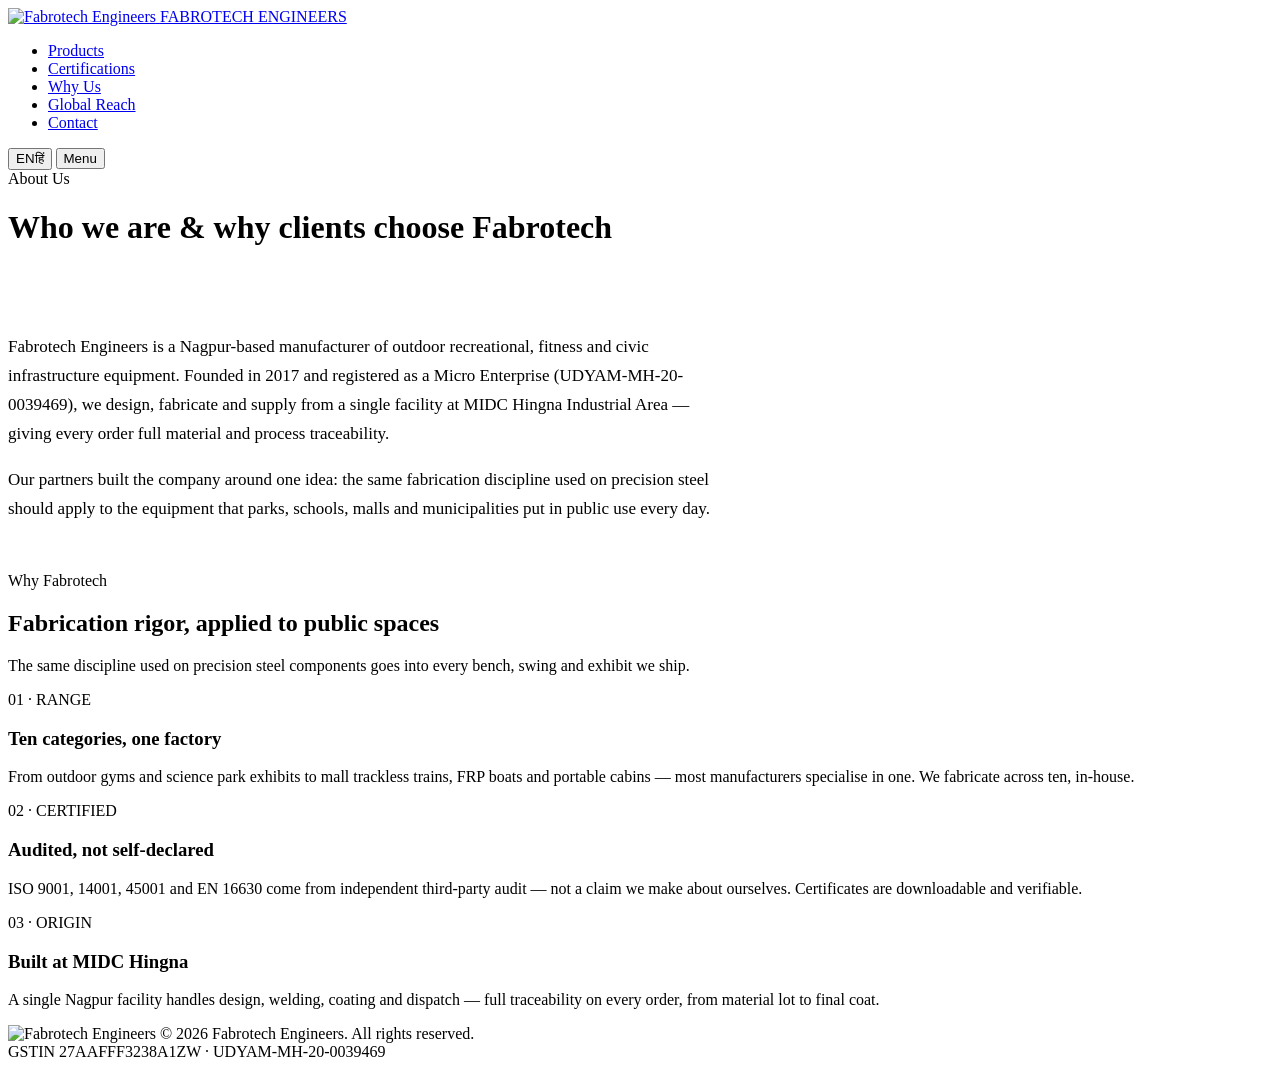
==== about.html @ 3c34dd26 "Add files via upload" ====
<!DOCTYPE html>
<html lang="en">
<head>
<meta charset="UTF-8">
<meta name="viewport" content="width=device-width, initial-scale=1.0">
<title>About Us — Why Fabrotech | Fabrotech Engineers, Nagpur</title>
<meta name="description" content="Learn why clients choose Fabrotech Engineers — fabrication rigor, ISO-certified manufacturing, and full traceability from our MIDC Hingna facility in Nagpur.">
<link rel="canonical" href="https://fabrotechengineers.in/about.html">
<link rel="icon" type="image/png" href="assets/logo.png">
<link rel="preconnect" href="https://fonts.googleapis.com">
<link rel="preconnect" href="https://fonts.gstatic.com" crossorigin>
<link href="https://fonts.googleapis.com/css2?family=Playfair+Display:wght@500;700;800&family=Poppins:wght@300;400;500;600;700&family=IBM+Plex+Mono:wght@400;500&display=swap" rel="stylesheet">
<link rel="stylesheet" href="css/styles.css">
</head>
<body>

<div class="scroll-rule"><div class="scroll-rule-fill" id="scrollFill"></div></div>

<header>
  <div class="navbar">
    <a href="index.html" class="logo">
      <img class="logo-img" src="assets/logo.png" alt="Fabrotech Engineers">
      <span class="logo-text">FABROTECH ENGINEERS</span>
    </a>
    <nav aria-label="Primary">
      <ul id="navMenu">
        <li><a href="products.html" data-en="Products" data-hi="उत्पाद">Products</a></li>
        <li><a href="certifications.html" data-en="Certifications" data-hi="प्रमाणन">Certifications</a></li>
        <li><a href="about.html" class="active" data-en="Why Us" data-hi="क्यों हम">Why Us</a></li>
        <li><a href="reach.html" data-en="Global Reach" data-hi="वैश्विक विस्तार">Global Reach</a></li>
        <li><a href="contact.html" data-en="Contact" data-hi="संपर्क">Contact</a></li>
      </ul>
    </nav>
    <div class="nav-right">
      <button class="lang-toggle" id="langToggle" type="button" role="switch" aria-checked="false" aria-label="Switch to Hindi"><span>EN</span><span>हिं</span></button>
      <button class="navmenu-toggle" id="navMenuToggle" type="button" aria-label="Open navigation menu" aria-controls="navMenu" aria-expanded="false">Menu</button>
    </div>
  </div>
</header>

<div class="page-hero">
  <div class="wrap">
    <span class="eyebrow mono" data-en="About Us" data-hi="हमारे बारे में">About Us</span>
    <h1 data-en="Who we are &amp; why clients choose Fabrotech" data-hi="हम कौन हैं और ग्राहक फैब्रोटेक क्यों चुनते हैं">Who we are &amp; why clients choose Fabrotech</h1>
  </div>
</div>

<section id="about" style="padding-top:48px;">
  <div class="wrap">
    <div class="reveal" style="max-width:720px; margin-bottom:48px;">
      <p class="lede" style="font-size:17px; line-height:1.7;" data-en="Fabrotech Engineers is a Nagpur-based manufacturer of outdoor recreational, fitness and civic infrastructure equipment. Founded in 2017 and registered as a Micro Enterprise (UDYAM-MH-20-0039469), we design, fabricate and supply from a single facility at MIDC Hingna Industrial Area — giving every order full material and process traceability." data-hi="फैब्रोटेक इंजीनियर्स नागपुर स्थित आउटडोर मनोरंजक, फिटनेस और नागरिक अवसंरचना उपकरणों का निर्माता है। 2017 में स्थापित और सूक्ष्म उद्यम (UDYAM-MH-20-0039469) के रूप में पंजीकृत, हम MIDC हिंगणा औद्योगिक क्षेत्र की एक सुविधा से डिज़ाइन, निर्माण और आपूर्ति करते हैं — हर ऑर्डर पर पूरी सामग्री और प्रक्रिया ट्रेसेबिलिटी के साथ।">Fabrotech Engineers is a Nagpur-based manufacturer of outdoor recreational, fitness and civic infrastructure equipment. Founded in 2017 and registered as a Micro Enterprise (UDYAM-MH-20-0039469), we design, fabricate and supply from a single facility at MIDC Hingna Industrial Area — giving every order full material and process traceability.</p>
      <p class="lede" style="font-size:17px; line-height:1.7; margin-top:18px;" data-en="Our partners built the company around one idea: the same fabrication discipline used on precision steel should apply to the equipment that parks, schools, malls and municipalities put in public use every day." data-hi="हमारे भागीदारों ने कंपनी को एक विचार के इर्द-गिर्द बनाया: सटीक स्टील पर लागू होने वाली निर्माण अनुशासन वही होनी चाहिए जो पार्क, स्कूल, मॉल और नगरपालिकाएँ रोज़ सार्वजनिक उपयोग में लाती हैं।">Our partners built the company around one idea: the same fabrication discipline used on precision steel should apply to the equipment that parks, schools, malls and municipalities put in public use every day.</p>
    </div>

    <div class="section-head reveal">
      <span class="eyebrow mono" data-en="Why Fabrotech" data-hi="फैब्रोटेक क्यों">Why Fabrotech</span>
      <h2 data-en="Fabrication rigor, applied to public spaces" data-hi="सार्वजनिक स्थानों के लिए निर्माण की सटीकता">Fabrication rigor, applied to public spaces</h2>
      <p data-en="The same discipline used on precision steel components goes into every bench, swing and exhibit we ship." data-hi="जो सटीकता स्टील के हर घटक में प्रयोग होती है, वही अनुशासन हर बेंच, झूले और प्रदर्शनी में भी है।">The same discipline used on precision steel components goes into every bench, swing and exhibit we ship.</p>
    </div>
    <div class="why-grid">
      <div class="why-card reveal">
        <span class="tag mono">01 · RANGE</span>
        <h3 data-en="Ten categories, one factory" data-hi="दस श्रेणियाँ, एक फैक्ट्री">Ten categories, one factory</h3>
        <p data-en="From outdoor gyms and science park exhibits to mall trackless trains, FRP boats and portable cabins — most manufacturers specialise in one. We fabricate across ten, in-house." data-hi="आउटडोर जिम और साइंस पार्क एग्जीबिट से लेकर मॉल ट्रैकलेस ट्रेन, FRP बोट और पोर्टेबल केबिन तक — ज़्यादातर निर्माता एक श्रेणी में विशेषज्ञ होते हैं। हम दस श्रेणियों में इन-हाउस निर्माण करते हैं।">From outdoor gyms and science park exhibits to mall trackless trains, FRP boats and portable cabins — most manufacturers specialise in one. We fabricate across ten, in-house.</p>
      </div>
      <div class="why-card reveal">
        <span class="tag mono">02 · CERTIFIED</span>
        <h3 data-en="Audited, not self-declared" data-hi="ऑडिट किया गया, स्व-घोषित नहीं">Audited, not self-declared</h3>
        <p data-en="ISO 9001, 14001, 45001 and EN 16630 come from independent third-party audit — not a claim we make about ourselves. Certificates are downloadable and verifiable." data-hi="ISO 9001, 14001, 45001 और EN 16630 स्वतंत्र तृतीय-पक्ष ऑडिट से प्राप्त हैं — यह कोई स्व-दावा नहीं है। प्रमाणपत्र डाउनलोड योग्य और सत्यापन योग्य हैं।">ISO 9001, 14001, 45001 and EN 16630 come from independent third-party audit — not a claim we make about ourselves. Certificates are downloadable and verifiable.</p>
      </div>
      <div class="why-card reveal">
        <span class="tag mono">03 · ORIGIN</span>
        <h3 data-en="Built at MIDC Hingna" data-hi="MIDC हिंगणा में निर्मित">Built at MIDC Hingna</h3>
        <p data-en="A single Nagpur facility handles design, welding, coating and dispatch — full traceability on every order, from material lot to final coat." data-hi="डिज़ाइन, वेल्डिंग, कोटिंग और डिस्पैच — सब कुछ नागपुर की एक ही सुविधा में, सामग्री लॉट से अंतिम कोट तक पूरी ट्रेसेबिलिटी के साथ।">A single Nagpur facility handles design, welding, coating and dispatch — full traceability on every order, from material lot to final coat.</p>
      </div>
    </div>
  </div>
</section>

<footer>
  <div class="wrap">
    <div class="foot-brand">
      <img src="assets/logo.png" alt="Fabrotech Engineers" style="height:26px;width:auto;">
      <span>© 2026 Fabrotech Engineers. All rights reserved.</span>
    </div>
    <span class="mono">GSTIN 27AAFFF3238A1ZW · UDYAM-MH-20-0039469</span>
  </div>
</footer>

<script src="js/main.js"></script>
</body>
</html>
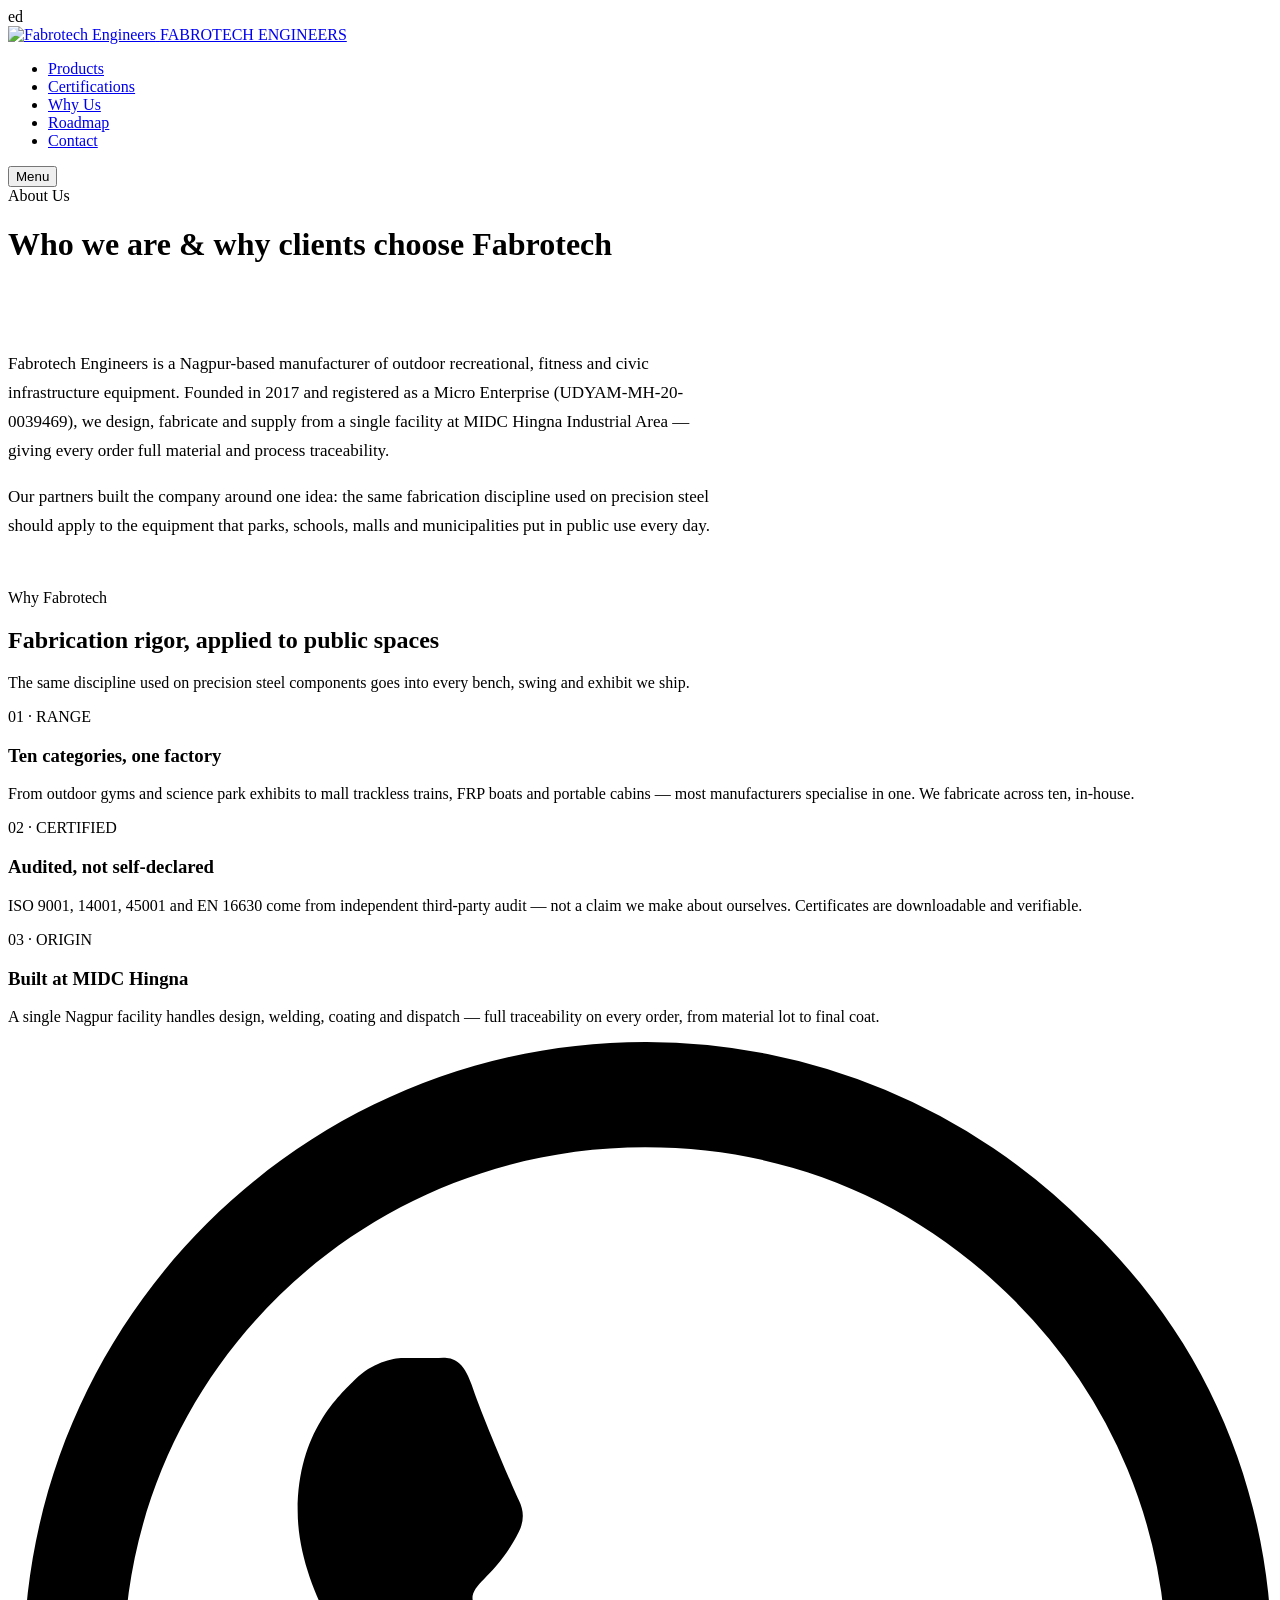
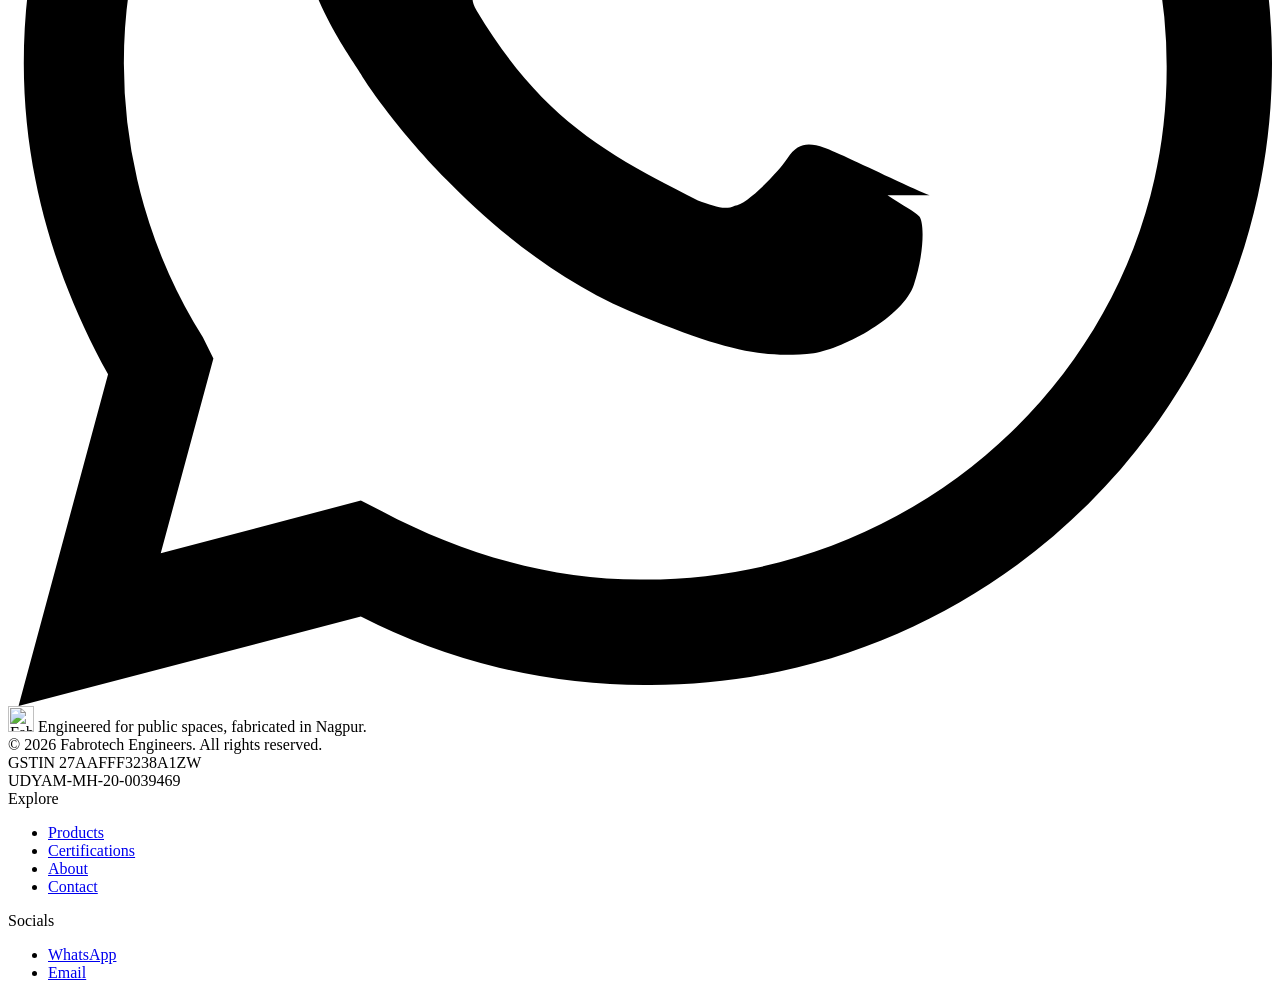
==== commit e84a1627: "Add files via upload" ====
--- a/about.html
+++ b/about.html
@@ -1,4 +1,4 @@
-<!DOCTYPE html>
+ed <!DOCTYPE html>
 <html lang="en">
 <head>
 <meta charset="UTF-8">
@@ -27,12 +27,11 @@
         <li><a href="products.html" data-en="Products" data-hi="उत्पाद">Products</a></li>
         <li><a href="certifications.html" data-en="Certifications" data-hi="प्रमाणन">Certifications</a></li>
         <li><a href="about.html" class="active" data-en="Why Us" data-hi="क्यों हम">Why Us</a></li>
-        <li><a href="reach.html" data-en="Global Reach" data-hi="वैश्विक विस्तार">Global Reach</a></li>
+        <li><a href="reach.html" data-en="Roadmap" data-hi="रोडमैप">Roadmap</a></li>
         <li><a href="contact.html" data-en="Contact" data-hi="संपर्क">Contact</a></li>
       </ul>
     </nav>
     <div class="nav-right">
-      <button class="lang-toggle" id="langToggle" type="button" role="switch" aria-checked="false" aria-label="Switch to Hindi"><span>EN</span><span>हिं</span></button>
       <button class="navmenu-toggle" id="navMenuToggle" type="button" aria-label="Open navigation menu" aria-controls="navMenu" aria-expanded="false">Menu</button>
     </div>
   </div>
@@ -77,13 +76,14 @@
   </div>
 </section>
 
+<a class="whatsapp-fab" href="https://wa.me/?text=Hello%20Fabrotech%20Engineers%2C%20I%20would%20like%20a%20quote." target="_blank" rel="noopener" aria-label="Contact Fabrotech Engineers on WhatsApp" title="Contact us on WhatsApp"><svg viewBox="0 0 24 24" aria-hidden="true"><path d="M20.5 3.5A11.8 11.8 0 0 0 12.1 0C5.6 0 .3 5.3.3 11.8c0 2.1.6 4.1 1.6 5.9L.2 24l6.5-1.7a11.8 11.8 0 0 0 5.4 1.3h.1c6.5 0 11.8-5.3 11.8-11.8 0-3.2-1.2-6.1-3.5-8.3Zm-8.4 18.1h-.1c-1.7 0-3.4-.5-4.9-1.3l-.4-.2-3.8 1 1-3.7-.2-.4a9.8 9.8 0 0 1-1.5-5.2C2.2 6.4 6.6 2 12.1 2c2.7 0 5.1 1 7 2.9a9.8 9.8 0 0 1 2.9 7c0 5.4-4.5 9.7-9.9 9.7Zm5.4-7.3c-.3-.1-1.7-.8-2-.9-.3-.1-.5-.1-.7.2-.2.3-.8.9-1 .9-.2.1-.4 0-.7-.1-1.8-.9-3-1.6-4.2-3.6-.3-.5.3-.5.8-1.5.1-.2.1-.4 0-.6-.1-.2-.7-1.6-.9-2.2-.2-.6-.5-.5-.7-.5h-.6c-.2 0-.6.1-.9.4-.3.3-1.1 1-1.1 2.5s1.1 2.9 1.2 3.1c.1.2 2.1 3.2 5.1 4.5 1.9.8 2.6.9 3.5.8.6-.1 1.7-.7 1.9-1.3.2-.6.2-1.2.1-1.3-.1-.1-.3-.2-.6-.4Z"/></svg></a>
 <footer>
-  <div class="wrap">
+  <div class="wrap footer-grid">
     <div class="foot-brand">
       <img src="assets/logo.png" alt="Fabrotech Engineers" style="height:26px;width:auto;">
-      <span>© 2026 Fabrotech Engineers. All rights reserved.</span>
+      <span>Engineered for public spaces, fabricated in Nagpur.<br>© 2026 Fabrotech Engineers. All rights reserved.<br><span class="footer-ids">GSTIN 27AAFFF3238A1ZW<br>UDYAM-MH-20-0039469</span></span>
     </div>
-    <span class="mono">GSTIN 27AAFFF3238A1ZW · UDYAM-MH-20-0039469</span>
+    <div><div class="footer-title">Explore</div><ul class="footer-links"><li><a href="products.html">Products</a></li><li><a href="certifications.html">Certifications</a></li><li><a href="about.html">About</a></li><li><a href="contact.html">Contact</a></li></ul></div><div><div class="footer-title">Socials</div><ul class="footer-links"><li><a href="https://wa.me/?text=Hello%20Fabrotech%20Engineers%2C%20I%20would%20like%20a%20quote." target="_blank" rel="noopener">WhatsApp</a></li><li><a href="mailto:fabrotecheng@gmail.com">Email</a></li></ul></div>
   </div>
 </footer>
 
